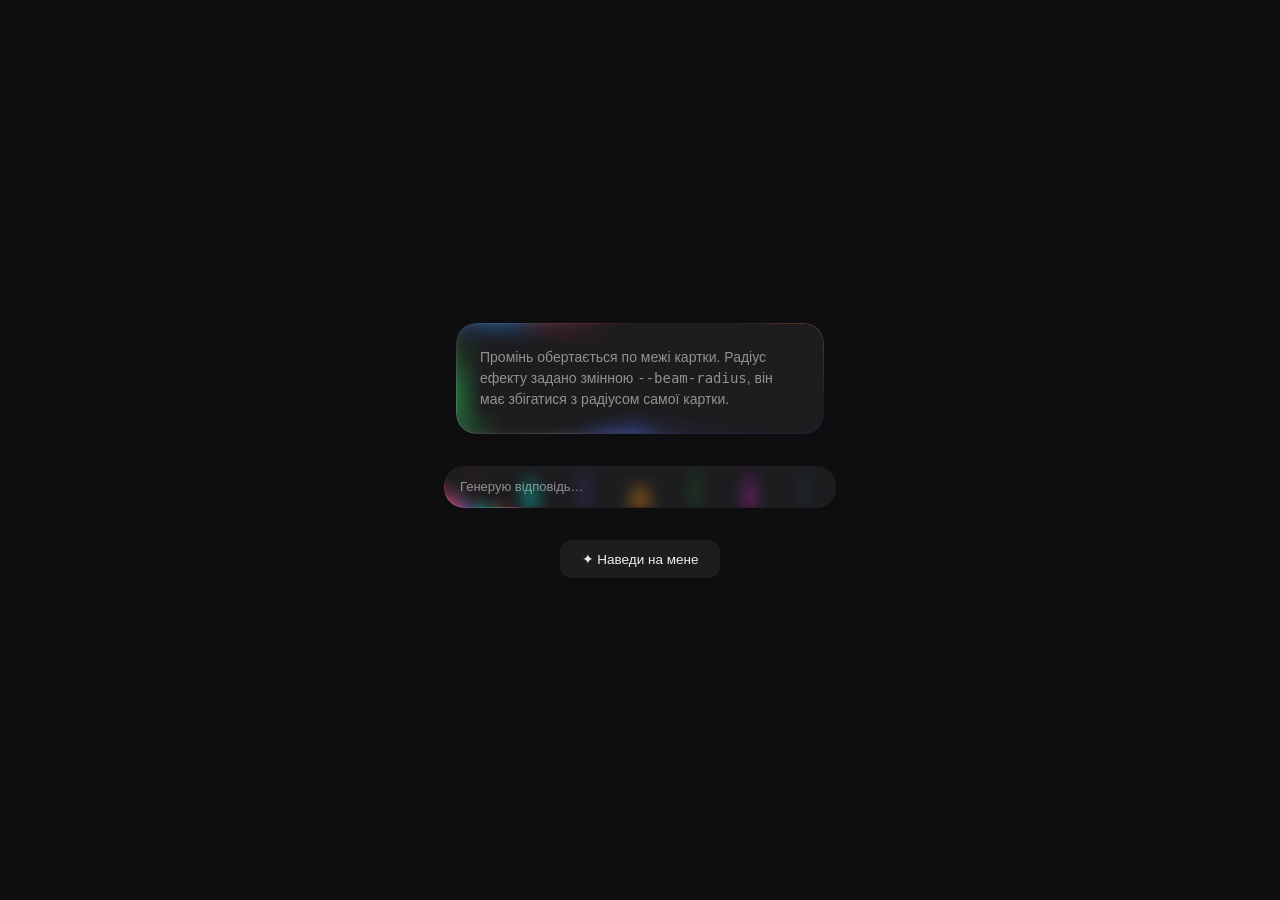
==== border-beam/demo.html @ ece82d00 "Border beam and Dot sphere: two effect modules in the shared playground Two new tabs alongside the p" ====
<!doctype html>
<html lang="uk">
<head>
<meta charset="utf-8">
<meta name="viewport" content="width=device-width, initial-scale=1">
<title>Border beam demo</title>
<link rel="stylesheet" href="beam.css">
<style>
  body { margin: 0; min-height: 100vh; display: grid; place-items: center; gap: 32px; background: #0e0e10; color: #eeeeef; font-family: -apple-system, BlinkMacSystemFont, "Inter", "Segoe UI", sans-serif; }
  main { display: flex; flex-direction: column; align-items: center; gap: 32px; padding: 48px 24px; }
  .card { width: 320px; padding: 24px; border-radius: 20px; background: #1d1d1f; --beam-radius: 20px; }
  .card p { margin: 0; color: rgba(238,238,239,.56); font-size: 14px; line-height: 1.5; }
  .bar { width: 360px; height: 42px; display: flex; align-items: center; padding: 0 16px; border-radius: 20px; background: #1d1d1f; font-size: 13px; color: rgba(238,238,239,.56); --beam-radius: 20px; }
  .btn { padding: 11px 22px; border-radius: 12px; background: #1d1d1f; font-size: 13.5px; --beam-radius: 12px; }
</style>
</head>
<body>
<main>
  <!-- runs all the time -->
  <div class="beam card" data-beam data-trigger="always">
    <p>Промінь обертається по межі картки. Радіус ефекту задано змінною <code>--beam-radius</code>, він має збігатися з радіусом самої картки.</p>
  </div>

  <!-- travel mode: along the bottom edge, for wide low elements -->
  <div class="beam bar" data-beam data-mode="travel">Генерую відповідь…</div>

  <!-- only while hovered -->
  <div class="beam btn" data-beam data-trigger="hover">✦ Наведи на мене</div>
</main>

<script src="beam.js"></script>
<script>
  // optional: drive it from JS
  const bar = BorderBeam.get(document.querySelector('.bar'));
  document.addEventListener('keydown', e => { if (e.key === ' ') { e.preventDefault(); bar.el.hasAttribute('data-paused') ? bar.play() : bar.pause(); } });
</script>
</body>
</html>
---- border-beam/beam.css ----
/* =============================================================================
   Border Beam — animated rainbow border glow.
   Pure CSS + a tiny vanilla JS controller (beam.js). No frameworks.

   Markup:
     <div class="beam" data-beam>
       <div class="beam__bloom" aria-hidden="true"></div>
       ...your content...
     </div>

   The effect is built from three stacked layers:
     ::after       – the crisp 1px stroke (conic highlight over a colour map)
     ::before      – the soft inner glow, masked by a wide conic arc
     .beam__bloom  – a blurred copy of the stroke, the "hot" core of the beam

   Everything is driven by custom properties, so the effect can be retimed or
   rethemed without touching this file.
   ============================================================================= */

/* --- animatable custom properties (registered so they can be tweened) ------- */
@property --beam-angle   { syntax: "<angle>";  inherits: true; initial-value: 0deg; }
@property --beam-opacity { syntax: "<number>"; inherits: true; initial-value: 0; }
@property --beam-x       { syntax: "<number>"; inherits: true; initial-value: 0; }
@property --beam-w       { syntax: "<number>"; inherits: true; initial-value: 1; }
@property --beam-h       { syntax: "<number>"; inherits: true; initial-value: 1; }
@property --beam-edge    { syntax: "<number>"; inherits: true; initial-value: 1; }
@property --beam-spike   { syntax: "<number>"; inherits: true; initial-value: 1; }
@property --beam-spike2  { syntax: "<number>"; inherits: true; initial-value: 1; }

/* --- host ------------------------------------------------------------------ */
.beam {
  /* geometry */
  --beam-radius: 20px;
  --beam-width: 1px;

  /* timing */
  --beam-duration: 1.96s;          /* one lap around the border            */
  --beam-direction: normal;        /* normal | reverse                     */
  --beam-fade-in: .6s;
  --beam-fade-out: .5s;

  /* shape of the travelling highlight (percent of the full lap)           */
  --beam-head: 66;                 /* where the head of the beam sits      */
  --beam-arc: 12;                  /* half-length of the visible arc       */

  /* intensity */
  --beam-strength: 1;              /* master multiplier                    */
  --beam-stroke-opacity: 1;
  --beam-inner-opacity: 1;
  --beam-bloom-opacity: 1;
  --beam-stroke-alpha: .26;        /* per-layer base weights               */
  --beam-inner-alpha: .42;
  --beam-bloom-alpha: .24;
  --beam-bloom-blur: 8px;
  --beam-inner-feather: 28px;      /* how far the inner glow reaches in    */
  --beam-inner-shadow: .27;        /* inset white rim on the glow layer    */

  /* colour grade */
  --beam-hue-base: 0deg;
  --beam-hue-range: 30deg;         /* +/- sway of the hue cycle            */
  --beam-hue-duration: 12s;
  --beam-brightness: 1.3;
  --beam-saturate: 1.2;

  /* palette — nine blobs pinned to the edges of the box                   */
  --bc-1: rgb(255, 50, 100);
  --bc-2: rgb(40, 140, 255);
  --bc-3: rgb(50, 200, 80);
  --bc-4: rgb(30, 185, 170);
  --bc-5: rgb(100, 70, 255);
  --bc-6: rgb(40, 140, 255);
  --bc-7: rgb(255, 120, 40);
  --bc-8: rgb(240, 50, 180);
  --bc-9: rgb(180, 40, 240);

  --beam-colors:
    radial-gradient(ellipse  70px 40px at  33%  -7.4%, var(--bc-1), transparent),
    radial-gradient(ellipse  60px 35px at  12%  -5%,   var(--bc-2), transparent),
    radial-gradient(ellipse  40px 70px at 2.1%  68.3%, var(--bc-3), transparent),
    radial-gradient(ellipse  20px 35px at 2.1%  68.3%, var(--bc-4), transparent),
    radial-gradient(ellipse 180px 32px at 74.4% 100%,  var(--bc-5), transparent),
    radial-gradient(ellipse  85px 26px at  55%  100%,  var(--bc-6), transparent),
    radial-gradient(ellipse  74px 32px at 93.9%   0%,  var(--bc-7), transparent),
    radial-gradient(ellipse  26px 42px at 100%  27.1%, var(--bc-8), transparent),
    radial-gradient(ellipse  52px 48px at 100%  27.1%, var(--bc-9), transparent);

  position: relative;
  border-radius: var(--beam-radius);
  overflow: hidden;
  isolation: isolate;
}

/* the host itself carries the two driver animations: the lap + the fade */
.beam[data-active] {
  animation:
    beam-spin var(--beam-duration) linear infinite var(--beam-direction),
    beam-fade-in var(--beam-fade-in) ease forwards;
}
.beam[data-fading] {
  animation:
    beam-spin var(--beam-duration) linear infinite var(--beam-direction),
    beam-fade-out var(--beam-fade-out) ease forwards;
}

/* --- layer 2: the stroke --------------------------------------------------- */
.beam[data-active]::after,
.beam[data-fading]::after {
  content: "";
  position: absolute;
  inset: 0;
  z-index: 2;
  pointer-events: none;
  border-radius: var(--beam-radius);
  padding: var(--beam-width);
  clip-path: inset(0 round var(--beam-radius));

  background:
    conic-gradient(from var(--beam-angle),
      transparent 0%,
      transparent            calc((var(--beam-head) - var(--beam-arc)       ) * 1%),
      rgba(255,255,255,.10)  calc((var(--beam-head) - var(--beam-arc) * .75 ) * 1%),
      rgba(255,255,255,.30)  calc((var(--beam-head) - var(--beam-arc) * .50 ) * 1%),
      rgba(255,255,255,.60)  calc((var(--beam-head) - var(--beam-arc) * .25 ) * 1%),
      rgba(255,255,255,.75)  calc((var(--beam-head)                        ) * 1%),
      rgba(255,255,255,.60)  calc((var(--beam-head) + var(--beam-arc) * .25 ) * 1%),
      rgba(255,255,255,.30)  calc((var(--beam-head) + var(--beam-arc) * .50 ) * 1%),
      rgba(255,255,255,.10)  calc((var(--beam-head) + var(--beam-arc) * .75 ) * 1%),
      transparent            calc((var(--beam-head) + var(--beam-arc)       ) * 1%),
      transparent 100%),
    var(--beam-colors);

  /* keep only the ring: the full box minus its own content box */
  -webkit-mask: linear-gradient(#fff 0 0) content-box, linear-gradient(#fff 0 0);
          mask: linear-gradient(#fff 0 0) content-box, linear-gradient(#fff 0 0);
  -webkit-mask-composite: xor;
          mask-composite: exclude;

  opacity: calc(var(--beam-opacity) * var(--beam-stroke-alpha)
                * var(--beam-stroke-opacity) * var(--beam-strength));
  animation: beam-hue var(--beam-hue-duration) ease-in-out infinite;
}

/* --- layer 1: the inner glow ----------------------------------------------- */
.beam[data-active]::before,
.beam[data-fading]::before {
  content: "";
  position: absolute;
  inset: 0;
  z-index: 1;
  pointer-events: none;
  border-radius: var(--beam-radius);
  clip-path: inset(0 round var(--beam-radius));

  background: var(--beam-colors);
  box-shadow: inset 0 0 9px 1px rgba(255, 255, 255, var(--beam-inner-shadow));

  /* a wide soft arc, intersected with a frame that fades toward the middle */
  -webkit-mask-image:
    conic-gradient(from var(--beam-angle),
      transparent 0%,
      transparent           calc((var(--beam-head) - var(--beam-arc) * 3.000) * 1%),
      rgba(255,255,255,.10) calc((var(--beam-head) - var(--beam-arc) * 2.500) * 1%),
      rgba(255,255,255,.35) calc((var(--beam-head) - var(--beam-arc) * 1.833) * 1%),
      #fff                  calc((var(--beam-head) - var(--beam-arc) * 1.167) * 1%),
      #fff                  calc((var(--beam-head) + var(--beam-arc) * 1.167) * 1%),
      rgba(255,255,255,.35) calc((var(--beam-head) + var(--beam-arc) * 1.667) * 1%),
      rgba(255,255,255,.10) calc((var(--beam-head) + var(--beam-arc) * 2.167) * 1%),
      transparent           calc((var(--beam-head) + var(--beam-arc) * 2.417) * 1%),
      transparent 100%),
    linear-gradient(#fff, transparent var(--beam-inner-feather),
                    transparent calc(100% - var(--beam-inner-feather)), #fff),
    linear-gradient(to right, #fff, transparent var(--beam-inner-feather),
                    transparent calc(100% - var(--beam-inner-feather)), #fff);
  mask-image:
    conic-gradient(from var(--beam-angle),
      transparent 0%,
      transparent           calc((var(--beam-head) - var(--beam-arc) * 3.000) * 1%),
      rgba(255,255,255,.10) calc((var(--beam-head) - var(--beam-arc) * 2.500) * 1%),
      rgba(255,255,255,.35) calc((var(--beam-head) - var(--beam-arc) * 1.833) * 1%),
      #fff                  calc((var(--beam-head) - var(--beam-arc) * 1.167) * 1%),
      #fff                  calc((var(--beam-head) + var(--beam-arc) * 1.167) * 1%),
      rgba(255,255,255,.35) calc((var(--beam-head) + var(--beam-arc) * 1.667) * 1%),
      rgba(255,255,255,.10) calc((var(--beam-head) + var(--beam-arc) * 2.167) * 1%),
      transparent           calc((var(--beam-head) + var(--beam-arc) * 2.417) * 1%),
      transparent 100%),
    linear-gradient(#fff, transparent var(--beam-inner-feather),
                    transparent calc(100% - var(--beam-inner-feather)), #fff),
    linear-gradient(to right, #fff, transparent var(--beam-inner-feather),
                    transparent calc(100% - var(--beam-inner-feather)), #fff);
  mask-composite: intersect, add;

  opacity: calc(var(--beam-opacity) * var(--beam-inner-alpha)
                * var(--beam-inner-opacity) * var(--beam-strength));
  animation: beam-hue var(--beam-hue-duration) ease-in-out infinite;
}

/* --- layer 3: the bloom ---------------------------------------------------- */
.beam .beam__bloom {
  display: none;
  position: absolute;
  inset: 0;
  z-index: 3;
  pointer-events: none;
  border-radius: var(--beam-radius);
  padding: var(--beam-width);
  clip-path: inset(0 round var(--beam-radius));
  opacity: 0;

  background: conic-gradient(from var(--beam-angle),
    transparent 0%,
    transparent           calc((var(--beam-head) - var(--beam-arc)       ) * 1%),
    rgba(255,255,255,.03) calc((var(--beam-head) - var(--beam-arc) * .75 ) * 1%),
    rgba(255,255,255,.08) calc((var(--beam-head) - var(--beam-arc) * .50 ) * 1%),
    rgba(255,255,255,.20) calc((var(--beam-head) - var(--beam-arc) * .33 ) * 1%),
    rgba(255,255,255,.45) calc((var(--beam-head) - var(--beam-arc) * .17 ) * 1%),
    rgba(255,255,255,.85) calc((var(--beam-head) - var(--beam-arc) * .04 ) * 1%),
    rgba(255,255,255,.85) calc((var(--beam-head) + var(--beam-arc) * .04 ) * 1%),
    rgba(255,255,255,.45) calc((var(--beam-head) + var(--beam-arc) * .17 ) * 1%),
    rgba(255,255,255,.20) calc((var(--beam-head) + var(--beam-arc) * .33 ) * 1%),
    rgba(255,255,255,.08) calc((var(--beam-head) + var(--beam-arc) * .50 ) * 1%),
    rgba(255,255,255,.03) calc((var(--beam-head) + var(--beam-arc) * .75 ) * 1%),
    transparent           calc((var(--beam-head) + var(--beam-arc)       ) * 1%),
    transparent 100%);

  -webkit-mask: linear-gradient(#fff 0 0) content-box, linear-gradient(#fff 0 0);
          mask: linear-gradient(#fff 0 0) content-box, linear-gradient(#fff 0 0);
  -webkit-mask-composite: xor;
          mask-composite: exclude;

  filter: blur(var(--beam-bloom-blur))
          brightness(var(--beam-brightness)) saturate(var(--beam-saturate));
}

.beam[data-active] .beam__bloom,
.beam[data-fading] .beam__bloom {
  display: block;
  opacity: calc(var(--beam-opacity) * var(--beam-bloom-alpha)
                * var(--beam-bloom-opacity) * var(--beam-strength));
}

/* =============================================================================
   Travel mode — the beam rides the bottom edge instead of looping the border.
   Opt in with data-mode="travel" on the host.
   ============================================================================= */
.beam[data-mode="travel"] {
  --beam-duration: 3.1s;
  --beam-breathe-duration: 4s;
  --beam-spike-duration: 4.1s;
  --beam-spike-scale: 1;
  --beam-stroke-alpha: 1.14;
  --beam-inner-alpha: .7;
  --beam-bloom-alpha: .8;
  --beam-hue-range: 13deg;
}

.beam[data-mode="travel"][data-active],
.beam[data-mode="travel"][data-fading] {
  animation:
    beam-travel     var(--beam-duration) linear infinite var(--beam-direction),
    beam-edge-fade  var(--beam-duration) linear infinite var(--beam-direction),
    beam-breathe    var(--beam-breathe-duration) ease-in-out infinite,
    beam-spike      var(--beam-spike-duration) ease-in-out infinite,
    beam-spike2     calc(var(--beam-spike-duration) * 1.29) ease-in-out infinite,
    beam-fade-in    var(--beam-fade-in) ease forwards;
}
.beam[data-mode="travel"][data-fading] {
  animation-name:
    beam-travel, beam-edge-fade, beam-breathe, beam-spike, beam-spike2, beam-fade-out;
  animation-duration:
    var(--beam-duration), var(--beam-duration), var(--beam-breathe-duration),
    var(--beam-spike-duration), calc(var(--beam-spike-duration) * 1.29), var(--beam-fade-out);
}

.beam[data-mode="travel"][data-active]::after,
.beam[data-mode="travel"][data-fading]::after {
  background:
    radial-gradient(ellipse calc(24px * var(--beam-w)) calc(28px * var(--beam-h))
      at calc(var(--beam-x) * 100%) calc(100% + 2px),
      rgba(255,255,255,.38) 0%, rgba(255,255,255,.12) 30%, transparent 65%),
    radial-gradient(ellipse calc(36px * var(--beam-w)) calc(36px * var(--beam-h)) at calc(var(--beam-x) * 100%)         calc(100% + 2px), var(--bc-1), transparent),
    radial-gradient(ellipse calc(30px * var(--beam-w)) calc(32px * var(--beam-h)) at calc(var(--beam-x) * 100% + 39px)  calc(100%),       var(--bc-4), transparent),
    radial-gradient(ellipse calc(33px * var(--beam-w)) calc(28px * var(--beam-h)) at calc(var(--beam-x) * 100% - 36px)  calc(100% + 2px), var(--bc-3), transparent),
    radial-gradient(ellipse calc(29px * var(--beam-w)) calc(34px * var(--beam-h)) at calc(var(--beam-x) * 100% - 54px)  calc(100%),       var(--bc-9), transparent),
    radial-gradient(ellipse calc(27px * var(--beam-w)) calc(30px * var(--beam-h)) at calc(var(--beam-x) * 100% + 51px)  calc(100% - 1px), var(--bc-7), transparent),
    radial-gradient(ellipse calc(36px * var(--beam-w)) calc(24px * var(--beam-h)) at calc(var(--beam-x) * 100% + 21px)  calc(100% + 1px), var(--bc-5), transparent),
    radial-gradient(ellipse calc(30px * var(--beam-w)) calc(22px * var(--beam-h)) at calc(var(--beam-x) * 100% - 21px)  calc(100%),       var(--bc-2), transparent),
    radial-gradient(ellipse calc(25px * var(--beam-w)) calc(28px * var(--beam-h)) at calc(var(--beam-x) * 100% + 66px)  calc(100% + 1px), var(--bc-8), transparent),
    radial-gradient(ellipse calc(23px * var(--beam-w)) calc(30px * var(--beam-h)) at calc(var(--beam-x) * 100% - 66px)  calc(100% - 1px), var(--bc-4), transparent);
  opacity: calc(var(--beam-opacity) * var(--beam-edge) * var(--beam-stroke-alpha)
                * var(--beam-stroke-opacity) * var(--beam-strength));
}

.beam[data-mode="travel"][data-active]::before,
.beam[data-mode="travel"][data-fading]::before {
  background:
    radial-gradient(ellipse calc(33px * var(--beam-w)) calc(30px * var(--beam-h)) at calc(var(--beam-x) * 100%)        calc(100%),       var(--bc-1), transparent),
    radial-gradient(ellipse calc(24px * var(--beam-w)) calc(26px * var(--beam-h)) at calc(var(--beam-x) * 100% + 39px) calc(100% - 3px), var(--bc-4), transparent),
    radial-gradient(ellipse calc(27px * var(--beam-w)) calc(24px * var(--beam-h)) at calc(var(--beam-x) * 100% - 36px) calc(100%),       var(--bc-3), transparent),
    radial-gradient(ellipse calc(23px * var(--beam-w)) calc(28px * var(--beam-h)) at calc(var(--beam-x) * 100% - 54px) calc(100% - 2px), var(--bc-9), transparent),
    radial-gradient(ellipse calc(24px * var(--beam-w)) calc(24px * var(--beam-h)) at calc(var(--beam-x) * 100% + 51px) calc(100% - 1px), var(--bc-7), transparent),
    radial-gradient(ellipse calc(30px * var(--beam-w)) calc(20px * var(--beam-h)) at calc(var(--beam-x) * 100% + 21px) calc(100%),       var(--bc-5), transparent),
    radial-gradient(ellipse calc(25px * var(--beam-w)) calc(18px * var(--beam-h)) at calc(var(--beam-x) * 100% - 21px) calc(100% - 2px), var(--bc-2), transparent),
    radial-gradient(ellipse calc(21px * var(--beam-w)) calc(24px * var(--beam-h)) at calc(var(--beam-x) * 100% + 66px) calc(100%),       var(--bc-8), transparent),
    radial-gradient(ellipse calc(18px * var(--beam-w)) calc(26px * var(--beam-h)) at calc(var(--beam-x) * 100% - 66px) calc(100% - 1px), var(--bc-4), transparent);
  box-shadow: inset 0 0 9px 1px rgba(255, 255, 255, calc(var(--beam-inner-shadow) * .37));
  -webkit-mask-image:
    radial-gradient(ellipse calc(78px * var(--beam-w)) calc(60px * var(--beam-h)) at calc(var(--beam-x) * 100%) 100%,
      #fff 0%, rgba(255,255,255,.5) 45%, transparent 100%),
    linear-gradient(#fff, transparent var(--beam-inner-feather), transparent calc(100% - var(--beam-inner-feather)), #fff),
    linear-gradient(to right, #fff, transparent var(--beam-inner-feather), transparent calc(100% - var(--beam-inner-feather)), #fff);
  mask-image:
    radial-gradient(ellipse calc(78px * var(--beam-w)) calc(60px * var(--beam-h)) at calc(var(--beam-x) * 100%) 100%,
      #fff 0%, rgba(255,255,255,.5) 45%, transparent 100%),
    linear-gradient(#fff, transparent var(--beam-inner-feather), transparent calc(100% - var(--beam-inner-feather)), #fff),
    linear-gradient(to right, #fff, transparent var(--beam-inner-feather), transparent calc(100% - var(--beam-inner-feather)), #fff);
  mask-composite: intersect, add;
  opacity: calc(var(--beam-opacity) * var(--beam-edge) * var(--beam-inner-alpha)
                * var(--beam-inner-opacity) * var(--beam-strength));
}

/* the spikes: needles of colour standing on the bottom edge */
.beam[data-mode="travel"] .beam__bloom {
  padding: 0;
  -webkit-mask: none;
          mask: none;
  background:
    radial-gradient(ellipse calc(0.8px * var(--beam-spike)  * var(--beam-spike-scale)) calc(92px * var(--beam-h) * var(--beam-spike-scale)) at  8% calc(100% - 2px), var(--bc-1), var(--bc-1) 30%, transparent 88%),
    radial-gradient(ellipse calc( 10px * var(--beam-spike2) * var(--beam-spike-scale)) calc(35px * var(--beam-h) * var(--beam-spike-scale)) at 22% calc(100% - 4px), var(--bc-4), transparent 95%),
    radial-gradient(ellipse calc(  2px * (2 - var(--beam-spike))  * var(--beam-spike-scale)) calc(72px * var(--beam-h) * var(--beam-spike-scale)) at 36% calc(100% - 3px), var(--bc-5), var(--bc-5) 40%, transparent 90%),
    radial-gradient(ellipse calc( 14px * var(--beam-spike2) * var(--beam-spike-scale)) calc(28px * var(--beam-h) * var(--beam-spike-scale)) at 50% calc(100% - 2px), var(--bc-7), transparent 96%),
    radial-gradient(ellipse calc(1.2px * (2 - var(--beam-spike2)) * var(--beam-spike-scale)) calc(85px * var(--beam-h) * var(--beam-spike-scale)) at 64% calc(100% - 4px), var(--bc-3), var(--bc-3) 35%, transparent 89%),
    radial-gradient(ellipse calc(  7px * var(--beam-spike)  * var(--beam-spike-scale)) calc(45px * var(--beam-h) * var(--beam-spike-scale)) at 78% calc(100% - 2px), var(--bc-9), transparent 94%),
    radial-gradient(ellipse calc(0.6px * (2 - var(--beam-spike))  * var(--beam-spike-scale)) calc(60px * var(--beam-h) * var(--beam-spike-scale)) at 92% calc(100% - 3px), var(--bc-2), var(--bc-2) 42%, transparent 91%),
    radial-gradient(ellipse calc( 21px * var(--beam-spike)) calc(15px * var(--beam-spike2)) at calc(var(--beam-x) * 100%) calc(100% + 1px),
      rgba(255,255,255,1) 0%, rgba(255,255,255,.9) 20%, rgba(255,255,255,.5) 50%, transparent 100%),
    radial-gradient(ellipse calc(42px * var(--beam-w)) calc(40px * var(--beam-h)) at calc(var(--beam-x) * 100%) 100%,
      rgba(255,255,255,.3) 0%, rgba(255,255,255,.12) 25%, rgba(255,255,255,.03) 55%, transparent 80%);
}

.beam[data-mode="travel"][data-active] .beam__bloom,
.beam[data-mode="travel"][data-fading] .beam__bloom {
  opacity: calc(var(--beam-opacity) * var(--beam-edge) * var(--beam-bloom-alpha)
                * var(--beam-bloom-opacity) * var(--beam-strength));
  animation: beam-hue-bloom calc(var(--beam-hue-duration) * .667) ease-in-out infinite;
}

/* --- keyframes ------------------------------------------------------------- */
@keyframes beam-spin     { to   { --beam-angle: 360deg; } }
@keyframes beam-fade-in  { to   { --beam-opacity: 1; } }
@keyframes beam-fade-out { from { --beam-opacity: 1; } to { --beam-opacity: 0; } }

@keyframes beam-hue {
  0%, 100% { filter: hue-rotate(calc(var(--beam-hue-base) - var(--beam-hue-range)))
                     brightness(var(--beam-brightness)) saturate(var(--beam-saturate)); }
  50%      { filter: hue-rotate(calc(var(--beam-hue-base) + var(--beam-hue-range)))
                     brightness(var(--beam-brightness)) saturate(var(--beam-saturate)); }
}
@keyframes beam-hue-bloom {
  0%, 100% { filter: blur(var(--beam-bloom-blur))
                     hue-rotate(calc(var(--beam-hue-base) - var(--beam-hue-range) * 1.77))
                     brightness(var(--beam-brightness)) saturate(var(--beam-saturate)); }
  50%      { filter: blur(var(--beam-bloom-blur))
                     hue-rotate(calc(var(--beam-hue-base) + var(--beam-hue-range) * 1.77))
                     brightness(var(--beam-brightness)) saturate(var(--beam-saturate)); }
}

@keyframes beam-travel {
  0%   { --beam-x: .06; --beam-w: .50; }
  10%  { --beam-x: .15; --beam-w: .80; }
  20%  { --beam-x: .25; --beam-w: 1.10; }
  30%  { --beam-x: .35; --beam-w: 1.30; }
  40%  { --beam-x: .44; --beam-w: 1.45; }
  50%  { --beam-x: .50; --beam-w: 1.50; }
  60%  { --beam-x: .56; --beam-w: 1.45; }
  70%  { --beam-x: .65; --beam-w: 1.30; }
  80%  { --beam-x: .75; --beam-w: 1.10; }
  90%  { --beam-x: .85; --beam-w: .80; }
  100% { --beam-x: .94; --beam-w: .50; }
}
@keyframes beam-edge-fade {
  0%, 12.5%    { --beam-edge: 0; }
  32.5%, 67.5% { --beam-edge: 1; }
  87.5%, 100%  { --beam-edge: 0; }
}
@keyframes beam-breathe {
  0%, 100% { --beam-h: .80; }
  25%      { --beam-h: 1.25; }
  55%      { --beam-h: .85; }
  80%      { --beam-h: 1.30; }
}
@keyframes beam-spike {
  0%, 100% { --beam-spike: .80; }
  25%      { --beam-spike: 1.30; }
  50%      { --beam-spike: .90; }
  75%      { --beam-spike: 1.40; }
}
@keyframes beam-spike2 {
  0%, 100% { --beam-spike2: 1.20; }
  25%      { --beam-spike2: .70; }
  50%      { --beam-spike2: 1.40; }
  75%      { --beam-spike2: .80; }
}

/* --- pause ----------------------------------------------------------------- */
.beam[data-paused],
.beam[data-paused]::before,
.beam[data-paused]::after,
.beam[data-paused] .beam__bloom { animation-play-state: paused !important; }

/* --- accessibility --------------------------------------------------------- */
@media (prefers-reduced-motion: reduce) {
  .beam[data-reduce-motion]:not([data-force-motion]),
  .beam[data-reduce-motion]:not([data-force-motion])::before,
  .beam[data-reduce-motion]:not([data-force-motion])::after,
  .beam[data-reduce-motion]:not([data-force-motion]) .beam__bloom {
    animation-play-state: paused !important;
  }
  .beam[data-reduce-motion]:not([data-force-motion]) { --beam-opacity: 1; }
}
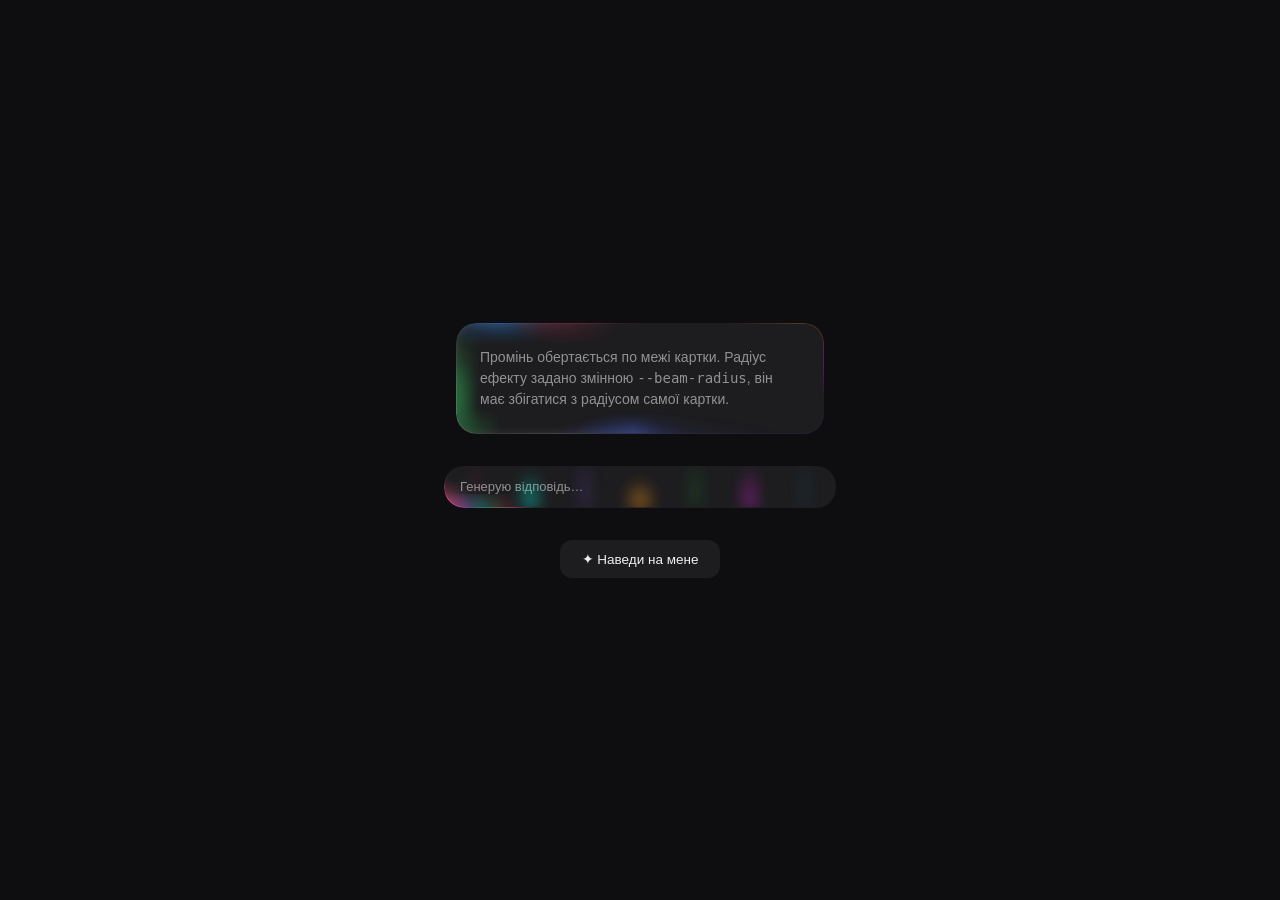
==== commit f1db47d6: "Site CSS: the site's tokens are the modules' reference, never the shell's site-css/ holds verbatim c" ====
--- a/border-beam/demo.html
+++ b/border-beam/demo.html
@@ -4,6 +4,7 @@
 <meta charset="utf-8">
 <meta name="viewport" content="width=device-width, initial-scale=1">
 <title>Border beam demo</title>
+<link rel="stylesheet" href="../site-css/tokens.css">
 <link rel="stylesheet" href="beam.css">
 <style>
   body { margin: 0; min-height: 100vh; display: grid; place-items: center; gap: 32px; background: #0e0e10; color: #eeeeef; font-family: -apple-system, BlinkMacSystemFont, "Inter", "Segoe UI", sans-serif; }
--- a/site-css/tokens.css
+++ b/site-css/tokens.css
@@ -0,0 +1,14 @@
+/* The site's design tokens, verbatim from worksection.com (assets/css, build
+   cache3729, taken 2026-09-18), in the order the site loads them. Only :root
+   custom properties live here, so the file is safe next to the shell: the
+   shell never reads a site token and the site never sets a shell name.
+
+   Modules use these names where the site has a token for the thing; the
+   shell and the canvas never do. The other files in this folder (buttons,
+   menu, common, main, adaptive) are reference copies of the site's CSS for
+   building modules against, not for loading here. */
+@import url("palette.css");
+@import url("named.colors.css");
+@import url("colors.css");
+@import url("shadows.css");
+@import url("fonts.css");
--- a/border-beam/beam.css
+++ b/border-beam/beam.css
@@ -53,6 +53,31 @@
   --beam-bloom-alpha: .24;
   --beam-bloom-blur: 8px;
   --beam-inner-feather: 28px;      /* how far the inner glow reaches in    */
+  /* The frame the inner glow lives in. A plain linear ramp (#fff -> transparent)
+     holds a constant slope and then just stops, and the eye reads that kink as a
+     straight line drawn across the box — exactly what the glow must not have.
+     These stops trace a smoothstep instead: flat at both ends, steepest in the
+     middle, so the reach stays the same (half the light at half the feather) and
+     the glow simply has no boundary of its own anywhere inside. */
+  --beam-inner-fade:
+    #fff 0,
+    rgba(255,255,255,.94) calc(var(--beam-inner-feather) * .15),
+    rgba(255,255,255,.84) calc(var(--beam-inner-feather) * .25),
+    rgba(255,255,255,.72) calc(var(--beam-inner-feather) * .35),
+    rgba(255,255,255,.50) calc(var(--beam-inner-feather) * .50),
+    rgba(255,255,255,.28) calc(var(--beam-inner-feather) * .65),
+    rgba(255,255,255,.16) calc(var(--beam-inner-feather) * .75),
+    rgba(255,255,255,.06) calc(var(--beam-inner-feather) * .85),
+    transparent var(--beam-inner-feather),
+    transparent calc(100% - var(--beam-inner-feather)),
+    rgba(255,255,255,.06) calc(100% - var(--beam-inner-feather) * .85),
+    rgba(255,255,255,.16) calc(100% - var(--beam-inner-feather) * .75),
+    rgba(255,255,255,.28) calc(100% - var(--beam-inner-feather) * .65),
+    rgba(255,255,255,.50) calc(100% - var(--beam-inner-feather) * .50),
+    rgba(255,255,255,.72) calc(100% - var(--beam-inner-feather) * .35),
+    rgba(255,255,255,.84) calc(100% - var(--beam-inner-feather) * .25),
+    rgba(255,255,255,.94) calc(100% - var(--beam-inner-feather) * .15),
+    #fff 100%;
   --beam-inner-shadow: .27;        /* inset white rim on the glow layer    */
 
   /* colour grade */
@@ -130,10 +155,8 @@
     var(--beam-colors);
 
   /* keep only the ring: the full box minus its own content box */
-  -webkit-mask: linear-gradient(#fff 0 0) content-box, linear-gradient(#fff 0 0);
-          mask: linear-gradient(#fff 0 0) content-box, linear-gradient(#fff 0 0);
-  -webkit-mask-composite: xor;
-          mask-composite: exclude;
+  mask: linear-gradient(#fff 0 0) content-box, linear-gradient(#fff 0 0);
+  mask-composite: exclude;
 
   opacity: calc(var(--beam-opacity) * var(--beam-stroke-alpha)
                 * var(--beam-stroke-opacity) * var(--beam-strength));
@@ -155,22 +178,6 @@
   box-shadow: inset 0 0 9px 1px rgba(255, 255, 255, var(--beam-inner-shadow));
 
   /* a wide soft arc, intersected with a frame that fades toward the middle */
-  -webkit-mask-image:
-    conic-gradient(from var(--beam-angle),
-      transparent 0%,
-      transparent           calc((var(--beam-head) - var(--beam-arc) * 3.000) * 1%),
-      rgba(255,255,255,.10) calc((var(--beam-head) - var(--beam-arc) * 2.500) * 1%),
-      rgba(255,255,255,.35) calc((var(--beam-head) - var(--beam-arc) * 1.833) * 1%),
-      #fff                  calc((var(--beam-head) - var(--beam-arc) * 1.167) * 1%),
-      #fff                  calc((var(--beam-head) + var(--beam-arc) * 1.167) * 1%),
-      rgba(255,255,255,.35) calc((var(--beam-head) + var(--beam-arc) * 1.667) * 1%),
-      rgba(255,255,255,.10) calc((var(--beam-head) + var(--beam-arc) * 2.167) * 1%),
-      transparent           calc((var(--beam-head) + var(--beam-arc) * 2.417) * 1%),
-      transparent 100%),
-    linear-gradient(#fff, transparent var(--beam-inner-feather),
-                    transparent calc(100% - var(--beam-inner-feather)), #fff),
-    linear-gradient(to right, #fff, transparent var(--beam-inner-feather),
-                    transparent calc(100% - var(--beam-inner-feather)), #fff);
   mask-image:
     conic-gradient(from var(--beam-angle),
       transparent 0%,
@@ -183,10 +190,8 @@
       rgba(255,255,255,.10) calc((var(--beam-head) + var(--beam-arc) * 2.167) * 1%),
       transparent           calc((var(--beam-head) + var(--beam-arc) * 2.417) * 1%),
       transparent 100%),
-    linear-gradient(#fff, transparent var(--beam-inner-feather),
-                    transparent calc(100% - var(--beam-inner-feather)), #fff),
-    linear-gradient(to right, #fff, transparent var(--beam-inner-feather),
-                    transparent calc(100% - var(--beam-inner-feather)), #fff);
+    linear-gradient(to bottom, var(--beam-inner-fade)),
+    linear-gradient(to right,  var(--beam-inner-fade));
   mask-composite: intersect, add;
 
   opacity: calc(var(--beam-opacity) * var(--beam-inner-alpha)
@@ -222,10 +227,8 @@
     transparent           calc((var(--beam-head) + var(--beam-arc)       ) * 1%),
     transparent 100%);
 
-  -webkit-mask: linear-gradient(#fff 0 0) content-box, linear-gradient(#fff 0 0);
-          mask: linear-gradient(#fff 0 0) content-box, linear-gradient(#fff 0 0);
-  -webkit-mask-composite: xor;
-          mask-composite: exclude;
+  mask: linear-gradient(#fff 0 0) content-box, linear-gradient(#fff 0 0);
+  mask-composite: exclude;
 
   filter: blur(var(--beam-bloom-blur))
           brightness(var(--beam-brightness)) saturate(var(--beam-saturate));
@@ -303,16 +306,11 @@
     radial-gradient(ellipse calc(21px * var(--beam-w)) calc(24px * var(--beam-h)) at calc(var(--beam-x) * 100% + 66px) calc(100%),       var(--bc-8), transparent),
     radial-gradient(ellipse calc(18px * var(--beam-w)) calc(26px * var(--beam-h)) at calc(var(--beam-x) * 100% - 66px) calc(100% - 1px), var(--bc-4), transparent);
   box-shadow: inset 0 0 9px 1px rgba(255, 255, 255, calc(var(--beam-inner-shadow) * .37));
-  -webkit-mask-image:
-    radial-gradient(ellipse calc(78px * var(--beam-w)) calc(60px * var(--beam-h)) at calc(var(--beam-x) * 100%) 100%,
-      #fff 0%, rgba(255,255,255,.5) 45%, transparent 100%),
-    linear-gradient(#fff, transparent var(--beam-inner-feather), transparent calc(100% - var(--beam-inner-feather)), #fff),
-    linear-gradient(to right, #fff, transparent var(--beam-inner-feather), transparent calc(100% - var(--beam-inner-feather)), #fff);
   mask-image:
     radial-gradient(ellipse calc(78px * var(--beam-w)) calc(60px * var(--beam-h)) at calc(var(--beam-x) * 100%) 100%,
       #fff 0%, rgba(255,255,255,.5) 45%, transparent 100%),
-    linear-gradient(#fff, transparent var(--beam-inner-feather), transparent calc(100% - var(--beam-inner-feather)), #fff),
-    linear-gradient(to right, #fff, transparent var(--beam-inner-feather), transparent calc(100% - var(--beam-inner-feather)), #fff);
+    linear-gradient(to bottom, var(--beam-inner-fade)),
+    linear-gradient(to right,  var(--beam-inner-fade));
   mask-composite: intersect, add;
   opacity: calc(var(--beam-opacity) * var(--beam-edge) * var(--beam-inner-alpha)
                 * var(--beam-inner-opacity) * var(--beam-strength));
@@ -321,8 +319,7 @@
 /* the spikes: needles of colour standing on the bottom edge */
 .beam[data-mode="travel"] .beam__bloom {
   padding: 0;
-  -webkit-mask: none;
-          mask: none;
+  mask: none;
   background:
     radial-gradient(ellipse calc(0.8px * var(--beam-spike)  * var(--beam-spike-scale)) calc(92px * var(--beam-h) * var(--beam-spike-scale)) at  8% calc(100% - 2px), var(--bc-1), var(--bc-1) 30%, transparent 88%),
     radial-gradient(ellipse calc( 10px * var(--beam-spike2) * var(--beam-spike-scale)) calc(35px * var(--beam-h) * var(--beam-spike-scale)) at 22% calc(100% - 4px), var(--bc-4), transparent 95%),
